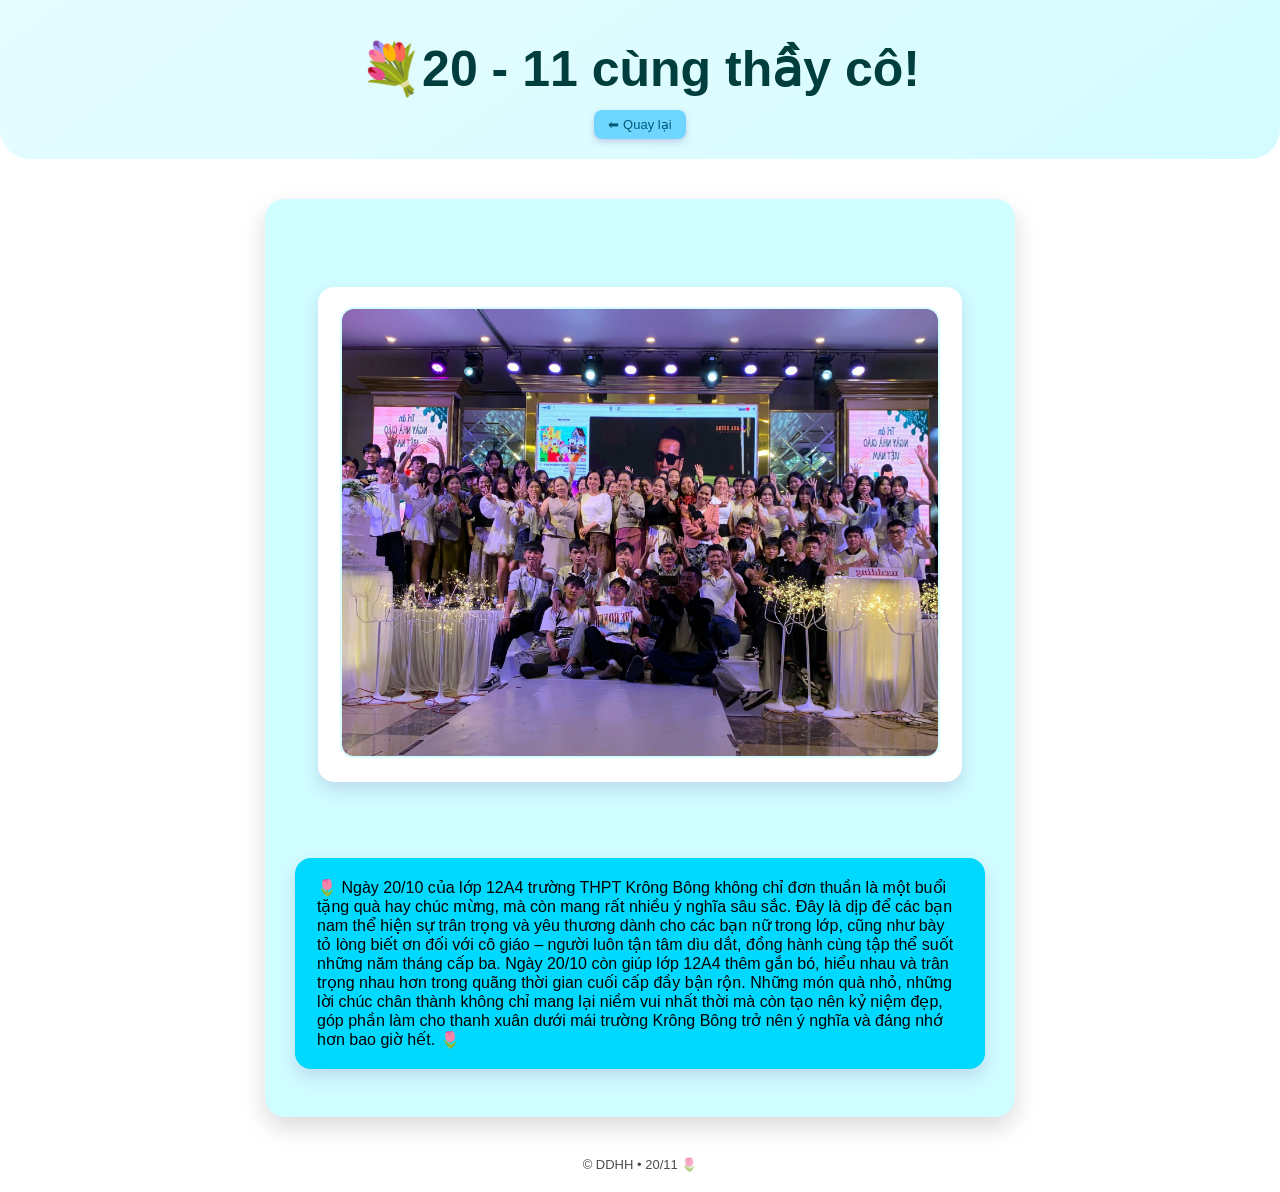
==== more/2011.html @ 5cb6b862 "files" ====
<!DOCTYPE html>
<html lang="vi">
<head>
    <meta charset="UTF-8">
    <title>💐20 - 11 cùng thầy cô!</title>
    <meta name="viewport" content="width=device-width, initial-scale=1.0">
    <link rel="stylesheet" href="2011.css">
</head>
<body>
    <header class="header-pastel">
    <h1 class="title-main">💐20 - 11 cùng thầy cô!</h1>
    <a href="../index.html" class="btn-back">
        ⬅ Quay lại</a>
</header>
<div class="khung">
<section class="anh2010">
    <div class="img">
    <img src="../images/2010.jfif" alt="ảnh 20-10" class="img-2010">
        </div>
</section>
<div class="nd-2010">
    <p>🌷 Ngày 20/10 của lớp 12A4 trường THPT Krông Bông không chỉ đơn thuần là một buổi tặng quà hay chúc mừng, mà còn mang rất nhiều ý nghĩa sâu sắc. Đây là dịp để các bạn nam thể hiện sự trân trọng và yêu thương dành cho các bạn nữ trong lớp, cũng như bày tỏ lòng biết ơn đối với cô giáo – người luôn tận tâm dìu dắt, đồng hành cùng tập thể suốt những năm tháng cấp ba.

Ngày 20/10 còn giúp lớp 12A4 thêm gắn bó, hiểu nhau và trân trọng nhau hơn trong quãng thời gian cuối cấp đầy bận rộn. Những món quà nhỏ, những lời chúc chân thành không chỉ mang lại niềm vui nhất thời mà còn tạo nên kỷ niệm đẹp, góp phần làm cho thanh xuân dưới mái trường Krông Bông trở nên ý nghĩa và đáng nhớ hơn bao giờ hết. 🌷
 </p>
</div></div>
<footer class="footer">
    <p>© DDHH • 20/11 🌷</p>
</footer>
</body>
</html>
---- more/2011.css ----
* {
  margin: 0;
  padding: 0;
  box-sizing: border-box;
  font-family: "Segoe UI", sans-serif;
}
.header-pastel {
    text-align: center;
    padding: 40px 20px 20px;
    background: linear-gradient(145deg, #e6fcff, #d4fcff);
    border-radius: 0 0 30px 30px;
}
.title-main {
    font-size: 50px;
    color:rgb(0, 61, 61);
}
.btn-back {
    margin-top: 12px;
    background: #6fd6ff;
    color: #005b77;
    border: none;
    padding: 7px 14px;
    border-radius: 8px;
    cursor: pointer;
    font-size: 13px;
    box-shadow: 0 3px 7px rgba(110, 70, 160, 0.25);
    transition: 0.2s ease;
    display: inline-block;
    text-decoration: none;
}
.btn-back:hover {
    transform: translateY(-3px);
    box-shadow: 0 6px 14px rgba(110, 70, 160, 0.33);
}
.anh2010 {
    padding: 40px 20px;
}
.img-2010 {
    width: 600px;
    height: cover;
    object-fit: cover;
    border-radius: 14px;
    border: 2px solid #d7feff;
    box-shadow: 0 3px 8px #ffffff;
}
.img {
    background: #ffffff;
    border-radius: 16px;
    padding: 20px 22px;
    margin: 18px 0;
    box-shadow: 0 8px 16px rgba(110, 70, 160, 0.18);
    transition: 0.25s ease;
}
.img:hover {
    transform: translateY(-4px);
    background: #e3f3ff;
}
.anh2010 {
    display: flex;
    flex-direction: column;
    align-items: center;
}
.nd-2010 {
    background: #00d9ff;
    border-radius: 16px;
    padding: 20px 22px;
    margin: 18px 0;
    box-shadow: 0 8px 16px rgba(110, 70, 160, 0.18);
}
.footer {
    text-align: center;
    margin-top: 30px;
    opacity: 0.7;
    font-size: 13px;
    margin-bottom: 20px;
}
.khung {
    background: #d0fdff;
    border-radius: 20px;
    padding: 30px;
    width: 750px;
    box-shadow: 0 10px 25px rgba(0, 0, 0, 0.15);
    transition: 0.3s ease;
    margin: 40px auto;
}
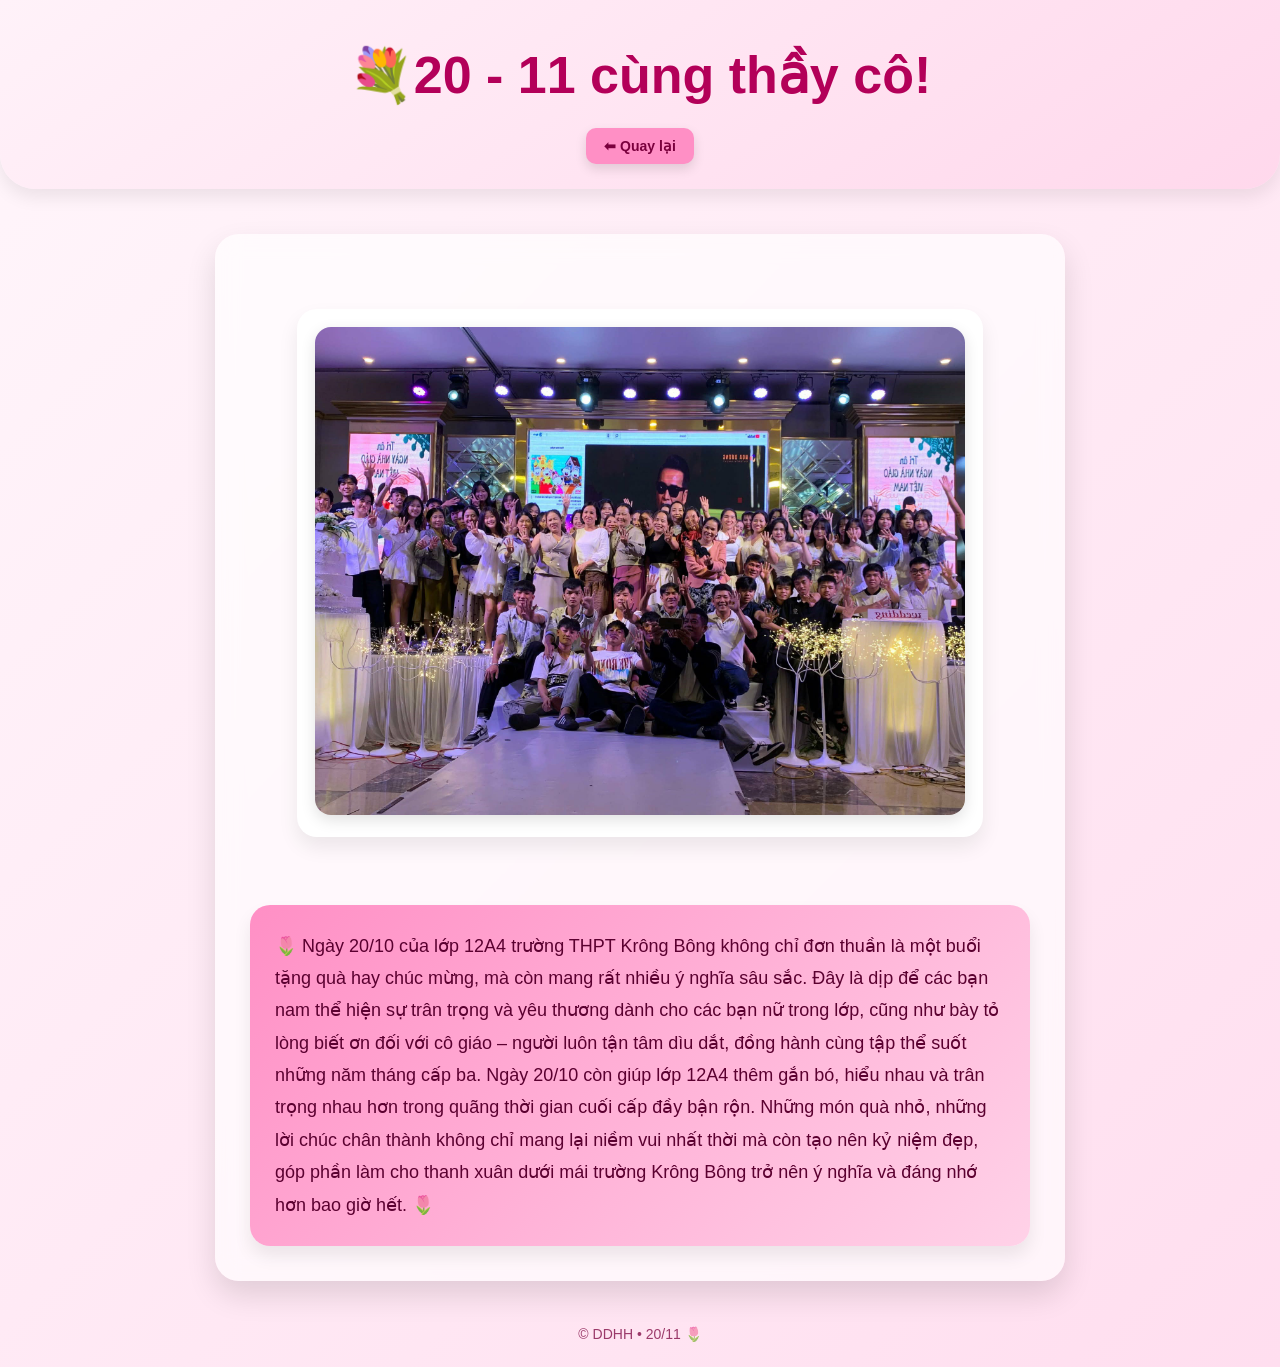
==== commit 942ffdef: "first commit" ====
--- a/more/2011.html
+++ b/more/2011.html
@@ -1,31 +1,31 @@
-<!DOCTYPE html>
-<html lang="vi">
-<head>
-    <meta charset="UTF-8">
-    <title>💐20 - 11 cùng thầy cô!</title>
-    <meta name="viewport" content="width=device-width, initial-scale=1.0">
-    <link rel="stylesheet" href="2011.css">
-</head>
-<body>
-    <header class="header-pastel">
-    <h1 class="title-main">💐20 - 11 cùng thầy cô!</h1>
-    <a href="../index.html" class="btn-back">
-        ⬅ Quay lại</a>
-</header>
-<div class="khung">
-<section class="anh2010">
-    <div class="img">
-    <img src="../images/2010.jfif" alt="ảnh 20-10" class="img-2010">
-        </div>
-</section>
-<div class="nd-2010">
-    <p>🌷 Ngày 20/10 của lớp 12A4 trường THPT Krông Bông không chỉ đơn thuần là một buổi tặng quà hay chúc mừng, mà còn mang rất nhiều ý nghĩa sâu sắc. Đây là dịp để các bạn nam thể hiện sự trân trọng và yêu thương dành cho các bạn nữ trong lớp, cũng như bày tỏ lòng biết ơn đối với cô giáo – người luôn tận tâm dìu dắt, đồng hành cùng tập thể suốt những năm tháng cấp ba.
-
-Ngày 20/10 còn giúp lớp 12A4 thêm gắn bó, hiểu nhau và trân trọng nhau hơn trong quãng thời gian cuối cấp đầy bận rộn. Những món quà nhỏ, những lời chúc chân thành không chỉ mang lại niềm vui nhất thời mà còn tạo nên kỷ niệm đẹp, góp phần làm cho thanh xuân dưới mái trường Krông Bông trở nên ý nghĩa và đáng nhớ hơn bao giờ hết. 🌷
- </p>
-</div></div>
-<footer class="footer">
-    <p>© DDHH • 20/11 🌷</p>
-</footer>
-</body>
-</html>
+<!DOCTYPE html>
+<html lang="vi">
+<head>
+    <meta charset="UTF-8">
+    <title>💐20 - 11 cùng thầy cô!</title>
+    <meta name="viewport" content="width=device-width, initial-scale=1.0">
+    <link rel="stylesheet" href="2011.css">
+</head>
+<body>
+    <header class="header-pastel">
+    <h1 class="title-main">💐20 - 11 cùng thầy cô!</h1>
+    <a href="../index.html" class="btn-back">
+        ⬅ Quay lại</a>
+</header>
+<div class="khung">
+<section class="anh2010">
+    <div class="img">
+    <img src="../images/2010.jfif" alt="ảnh 20-10" class="img-2010">
+        </div>
+</section>
+<div class="nd-2010">
+    <p>🌷 Ngày 20/10 của lớp 12A4 trường THPT Krông Bông không chỉ đơn thuần là một buổi tặng quà hay chúc mừng, mà còn mang rất nhiều ý nghĩa sâu sắc. Đây là dịp để các bạn nam thể hiện sự trân trọng và yêu thương dành cho các bạn nữ trong lớp, cũng như bày tỏ lòng biết ơn đối với cô giáo – người luôn tận tâm dìu dắt, đồng hành cùng tập thể suốt những năm tháng cấp ba.
+
+Ngày 20/10 còn giúp lớp 12A4 thêm gắn bó, hiểu nhau và trân trọng nhau hơn trong quãng thời gian cuối cấp đầy bận rộn. Những món quà nhỏ, những lời chúc chân thành không chỉ mang lại niềm vui nhất thời mà còn tạo nên kỷ niệm đẹp, góp phần làm cho thanh xuân dưới mái trường Krông Bông trở nên ý nghĩa và đáng nhớ hơn bao giờ hết. 🌷
+ </p>
+</div></div>
+<footer class="footer">
+    <p>© DDHH • 20/11 🌷</p>
+</footer>
+</body>
+</html>
--- a/more/2011.css
+++ b/more/2011.css
@@ -1,85 +1,201 @@
-* {
-  margin: 0;
-  padding: 0;
-  box-sizing: border-box;
-  font-family: "Segoe UI", sans-serif;
-}
-.header-pastel {
-    text-align: center;
-    padding: 40px 20px 20px;
-    background: linear-gradient(145deg, #e6fcff, #d4fcff);
-    border-radius: 0 0 30px 30px;
-}
-.title-main {
-    font-size: 50px;
-    color:rgb(0, 61, 61);
-}
-.btn-back {
-    margin-top: 12px;
-    background: #6fd6ff;
-    color: #005b77;
-    border: none;
-    padding: 7px 14px;
-    border-radius: 8px;
-    cursor: pointer;
-    font-size: 13px;
-    box-shadow: 0 3px 7px rgba(110, 70, 160, 0.25);
-    transition: 0.2s ease;
-    display: inline-block;
-    text-decoration: none;
-}
-.btn-back:hover {
-    transform: translateY(-3px);
-    box-shadow: 0 6px 14px rgba(110, 70, 160, 0.33);
-}
-.anh2010 {
-    padding: 40px 20px;
-}
-.img-2010 {
-    width: 600px;
-    height: cover;
-    object-fit: cover;
-    border-radius: 14px;
-    border: 2px solid #d7feff;
-    box-shadow: 0 3px 8px #ffffff;
-}
-.img {
-    background: #ffffff;
-    border-radius: 16px;
-    padding: 20px 22px;
-    margin: 18px 0;
-    box-shadow: 0 8px 16px rgba(110, 70, 160, 0.18);
-    transition: 0.25s ease;
-}
-.img:hover {
-    transform: translateY(-4px);
-    background: #e3f3ff;
-}
-.anh2010 {
-    display: flex;
-    flex-direction: column;
-    align-items: center;
-}
-.nd-2010 {
-    background: #00d9ff;
-    border-radius: 16px;
-    padding: 20px 22px;
-    margin: 18px 0;
-    box-shadow: 0 8px 16px rgba(110, 70, 160, 0.18);
-}
-.footer {
-    text-align: center;
-    margin-top: 30px;
-    opacity: 0.7;
-    font-size: 13px;
-    margin-bottom: 20px;
-}
-.khung {
-    background: #d0fdff;
-    border-radius: 20px;
-    padding: 30px;
-    width: 750px;
-    box-shadow: 0 10px 25px rgba(0, 0, 0, 0.15);
-    transition: 0.3s ease;
-    margin: 40px auto;
+/* ===== RESET ===== */
+*{
+    margin:0;
+    padding:0;
+    box-sizing:border-box;
+    font-family:"Segoe UI",sans-serif;
+}
+
+/* ===== BODY ===== */
+body{
+    min-height:100vh;
+    color:#003d3d;
+    background:linear-gradient(-45deg,#fff0f7,#ffe3f1,#ffd6eb,#fff6fb);
+    background-size:400% 400%;
+    animation:bgMove 12s ease infinite;
+}
+
+/* ===== HEADER ===== */
+.header-pastel{
+    text-align:center;
+    padding:45px 20px 25px;
+    background:linear-gradient(145deg,#fff2f9,#ffd8ec);
+    border-radius:0 0 35px 35px;
+    box-shadow:0 8px 18px rgba(0,0,0,0.08);
+    animation:fadeDown 1s ease;
+}
+
+.title-main{
+    font-size:52px;
+    font-weight:800;
+    margin-bottom:10px;
+    color:#b30059;
+    animation:glowText 2s ease-in-out infinite alternate;
+}
+
+/* ===== BUTTON ===== */
+.btn-back{
+    margin-top:12px;
+    background:#ff8fc5;
+    color:#7a003d;
+    border:none;
+    padding:10px 18px;
+    border-radius:10px;
+    cursor:pointer;
+    font-size:14px;
+    font-weight:600;
+    box-shadow:0 5px 12px rgba(0,0,0,0.12);
+    transition:0.25s;
+    display:inline-block;
+    text-decoration:none;
+}
+
+.btn-back:hover{
+    transform:translateY(-4px) scale(1.05);
+    background:#ff72b6;
+    box-shadow:0 10px 18px rgba(0,0,0,0.15);
+}
+
+/* ===== KHUNG ===== */
+.khung{
+    background:rgba(255,255,255,0.65);
+    backdrop-filter:blur(12px);
+    border-radius:24px;
+    padding:35px;
+    width:90%;
+    max-width:850px;
+    box-shadow:0 14px 30px rgba(0,0,0,0.12);
+    margin:45px auto;
+    animation:fadeUp 1.2s ease;
+}
+
+/* ===== IMAGE ===== */
+.anh2010{
+    padding:40px 20px;
+    display:flex;
+    flex-direction:column;
+    align-items:center;
+    gap:22px;
+}
+
+.img{
+    background:#fff;
+    border-radius:20px;
+    padding:18px;
+    box-shadow:0 10px 20px rgba(0,0,0,0.08);
+    animation:floatBox 3s ease-in-out infinite;
+    transition:0.3s;
+}
+
+.img:hover{
+    transform:translateY(-6px) scale(1.02);
+}
+
+.img-2010{
+    width:100%;
+    max-width:650px;
+    border-radius:16px;
+    object-fit:cover;
+    box-shadow:0 5px 15px rgba(0,0,0,0.12);
+}
+
+/* ===== CONTENT ===== */
+.nd-2010{
+    margin-top:28px;
+    background:linear-gradient(135deg,#ff8fc5,#ffd2e8);
+    border-radius:20px;
+    padding:25px;
+    line-height:1.8;
+    font-size:18px;
+    color:#5b0030;
+    box-shadow:0 10px 18px rgba(0,0,0,0.08);
+    animation:fadeUp 1.6s ease;
+}
+
+/* ===== FOOTER ===== */
+.footer{
+    text-align:center;
+    margin:25px 0;
+    opacity:0.75;
+    font-size:14px;
+    color:#7a003d;
+    animation:blink 2s infinite;
+}
+
+/* ===== ANIMATION ===== */
+@keyframes bgMove{
+    0%{background-position:0% 50%;}
+    50%{background-position:100% 50%;}
+    100%{background-position:0% 50%;}
+}
+
+@keyframes fadeDown{
+    from{
+        opacity:0;
+        transform:translateY(-40px);
+    }
+    to{
+        opacity:1;
+        transform:translateY(0);
+    }
+}
+
+@keyframes fadeUp{
+    from{
+        opacity:0;
+        transform:translateY(35px);
+    }
+    to{
+        opacity:1;
+        transform:translateY(0);
+    }
+}
+
+@keyframes glowText{
+    from{
+        text-shadow:0 0 8px #ffb8d9;
+    }
+    to{
+        text-shadow:0 0 20px #ff7bb8,0 0 35px #ff9dca;
+    }
+}
+
+@keyframes floatBox{
+    0%,100%{
+        transform:translateY(0);
+    }
+    50%{
+        transform:translateY(-8px);
+    }
+}
+
+@keyframes blink{
+    0%,100%{opacity:0.7;}
+    50%{opacity:1;}
+}
+
+/* ===== MOBILE ===== */
+@media(max-width:768px){
+    .title-main{
+        font-size:34px;
+    }
+
+    .khung{
+        padding:18px;
+        width:94%;
+    }
+
+    .nd-2010{
+        font-size:16px;
+        padding:18px;
+    }
+
+    .btn-back{
+        font-size:13px;
+        padding:8px 14px;
+    }
+
+    .anh2010{
+        padding:20px 10px;
+    }
 }
